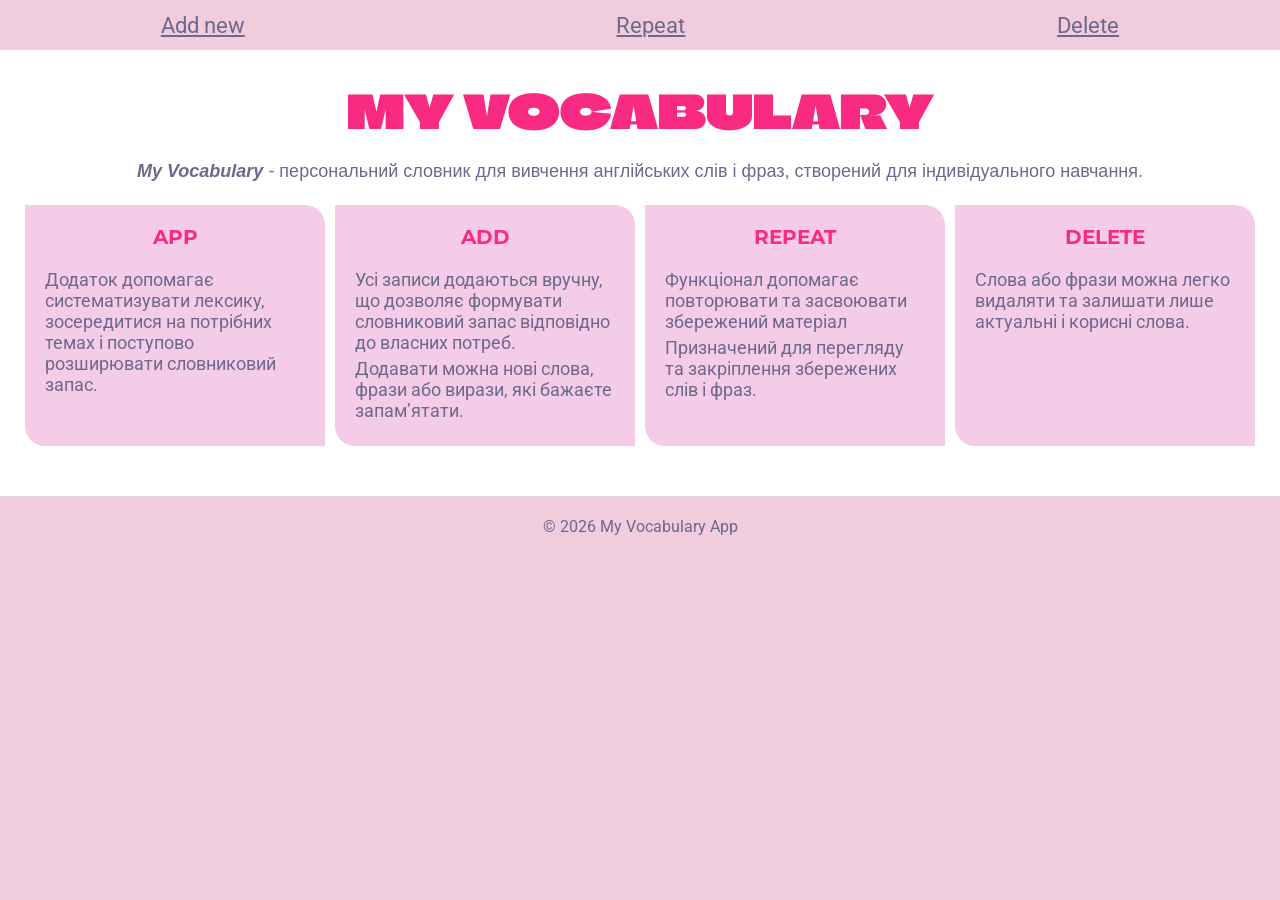
==== index.html @ b063db00 "first commit" ====
<!DOCTYPE html>
<html lang="en">

<head>
  <meta charset="UTF-8">
  <meta name="viewport" content="width=device-width, initial-scale=1.0">
  <title>My vocabulary</title>
  <link rel="stylesheet" href="style.css">
  <link rel="stylesheet" href="reset.css">
  <link rel="stylesheet" href="common.css">
  <link rel="preconnect" href="https://fonts.googleapis.com">
  <link rel="preconnect" href="https://fonts.gstatic.com" crossorigin>
  <link
    href="https://fonts.googleapis.com/css2?family=Climate+Crisis:YEAR@1979&family=Montserrat:ital,wght@0,100..900;1,100..900&family=Roboto:ital,wght@0,100..900;1,100..900&display=swap"
    rel="stylesheet">
</head>

<body>
  <header class="header">
    <a href="./add.html">Add new</a>
    <a href="./repeat.html">Repeat</a>
    <a href="./delete.html">Delete</a>
  </header>

  <section class="hero">
    <div class="container">
      <h1>MY VOCABULARY</h1>
      <p class="text"><i>My Vocabulary</i> - персональний словник для вивчення англійських слів і фраз, створений для
        індивідуального
        навчання.</p>
      <br>
      <ul class="swiper">
        <li class="swiper-item">
          <h3>APP</h3>
          <p>Додаток допомагає систематизувати лексику, зосередитися на потрібних темах і поступово розширювати
            словниковий
            запас.</p>
        </li>
        <li class="swiper-item">
          <h3>ADD</h3>
          <p>Усі записи додаються вручну, що дозволяє формувати словниковий
            запас відповідно до власних потреб.</p>
          <p>Додавати можна нові слова, фрази або вирази, які бажаєте запам’ятати.</p>
        </li>
        <li class="swiper-item">
          <h3>REPEAT</h3>
          <p>Функціонал допомагає повторювати та засвоювати збережений матеріал</p>
          <p>Призначений для перегляду та закріплення збережених слів і фраз.</p>
        </li>
        <li class="swiper-item">
          <h3>DELETE</h3>
          <p>Слова або
            фрази можна легко видаляти та залишати лише актуальні і корисні слова.</p>
        </li>

      </ul>
    </div>
  </section>

  <footer class="footer">
    <span>© 2026 My Vocabulary App</span>
  </footer>
</body>

</html>
---- style.css ----
:root {
  --first: #6c698d;
  --second: #f92a82;
  --third: #0affed;
  --fourth: #f5cce8;
  --fifth: #f0ccdd;
}

body {
  background: var(--fifth);
}

.hero {
  min-height: 350px;
  padding-top: 30px;
  padding-bottom: 50px;
  background: #fff;

  .container {
    padding-left: 25px;
    padding-right: 25px;
  }

  h1 {
    margin: 0;
    text-align: center;
    font-family: "Climate Crisis", sans-serif;
    font-weight: 700;
    font-size: 46px;
    color: var(--second);
  }

  p.text {
    margin-top: 20px;
    text-align: center;
    font-family: "Nunito Sans", sans-serif;
    color: var(--first);

    i {
      font-weight: 700;
    }
  }

  p {
    font-weight: 400;
    font-size: 18px;
    color: var(--first);
    /* margin-top: 0;
    margin-bottom: 5px; */
    font-family: "Roboto", sans-serif;
    margin: 0 auto 5px;
  }

  .swiper {
    display: flex;
    gap: 10px;
    margin: auto;

    .swiper-item {
      /* text-align: center; */
      /* display: flex;
      flex-direction: column;
      justify-content: center;
      align-items: center;
      text-align: center; */
      background-color: var(--fourth);
      border-top-right-radius: 20px;
      border-bottom-left-radius: 20px;
      width: 350px;
      border: var(--first);
      padding: 20px;
    }

    h3 {
      text-align: center;
      font-size: 20px;
      font-family: "Montserrat", sans-serif;
      color: var(--second);
      margin-top: 0;
      margin-bottom: 20px;
    }
  }
}
---- common.css ----
html,
body {
  margin: 0;

  ul {
    margin-left: 5px;
  }
}

.header {
  background: var(--fifth);
  height: 50px;
  display: flex;
  gap: 50px;

  a {
    font-weight: 400;
    font-size: 22px;
    color: var(--first);
    margin: auto;
    font-family: "Roboto", sans-serif;
  }
}

.footer {
  flex-grow: 1;
  background-color: var(--fifth);
  height: 20px;
  padding: 20px;
  text-align: center;
  border-top: 1px solid #ddd;
  font-family: "Roboto", sans-serif;

  span {
    color: #fff;
    color: var(--first);
  }
}
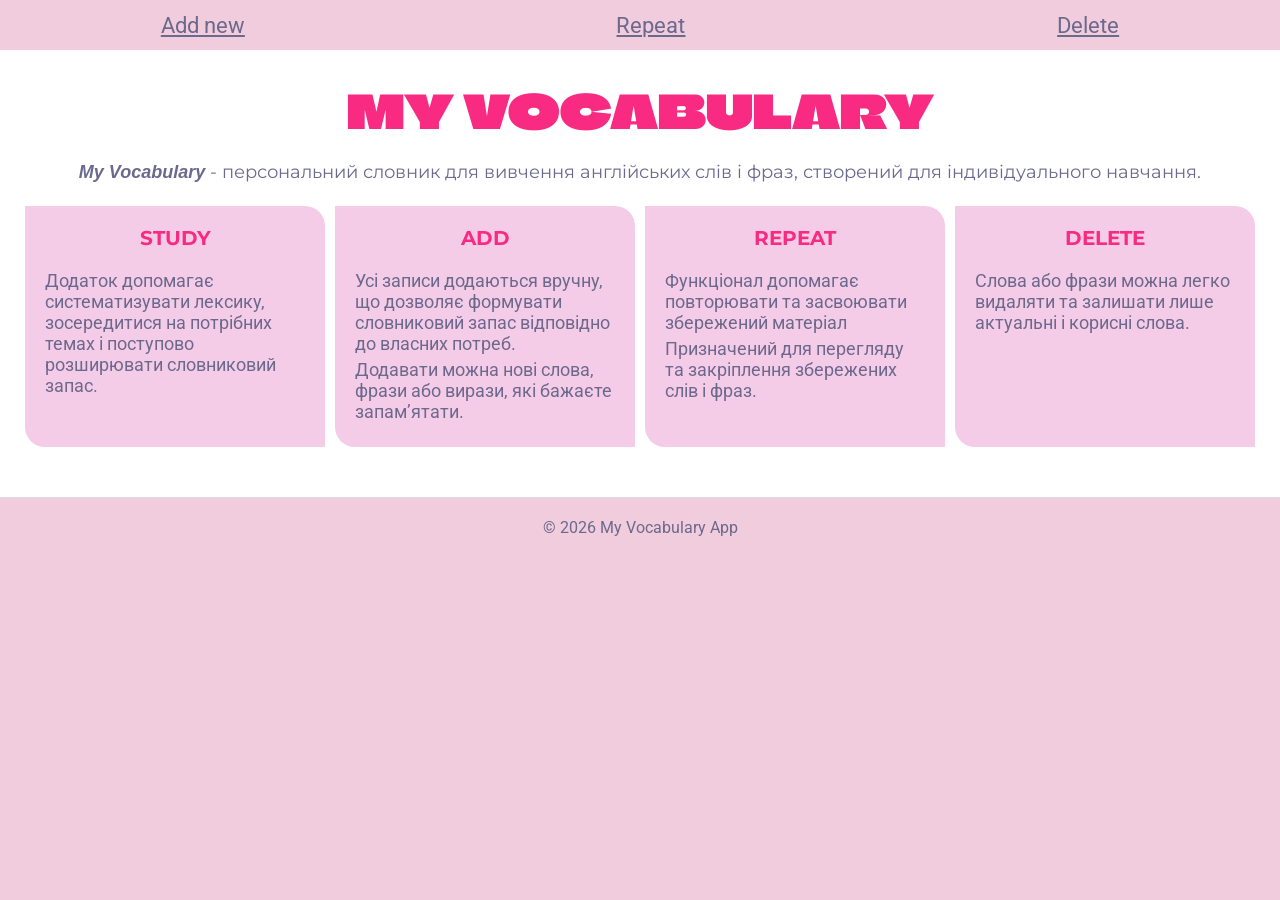
==== commit c84b310f: "fix h3" ====
--- a/index.html
+++ b/index.html
@@ -31,7 +31,7 @@
       <br>
       <ul class="swiper">
         <li class="swiper-item">
-          <h3>APP</h3>
+          <h3>STUDY</h3>
           <p>Додаток допомагає систематизувати лексику, зосередитися на потрібних темах і поступово розширювати
             словниковий
             запас.</p>
--- a/style.css
+++ b/style.css
@@ -33,7 +33,7 @@
   p.text {
     margin-top: 20px;
     text-align: center;
-    font-family: "Nunito Sans", sans-serif;
+    font-family: "Montserrat", sans-serif;
     color: var(--first);
 
     i {
@@ -45,8 +45,6 @@
     font-weight: 400;
     font-size: 18px;
     color: var(--first);
-    /* margin-top: 0;
-    margin-bottom: 5px; */
     font-family: "Roboto", sans-serif;
     margin: 0 auto 5px;
   }
